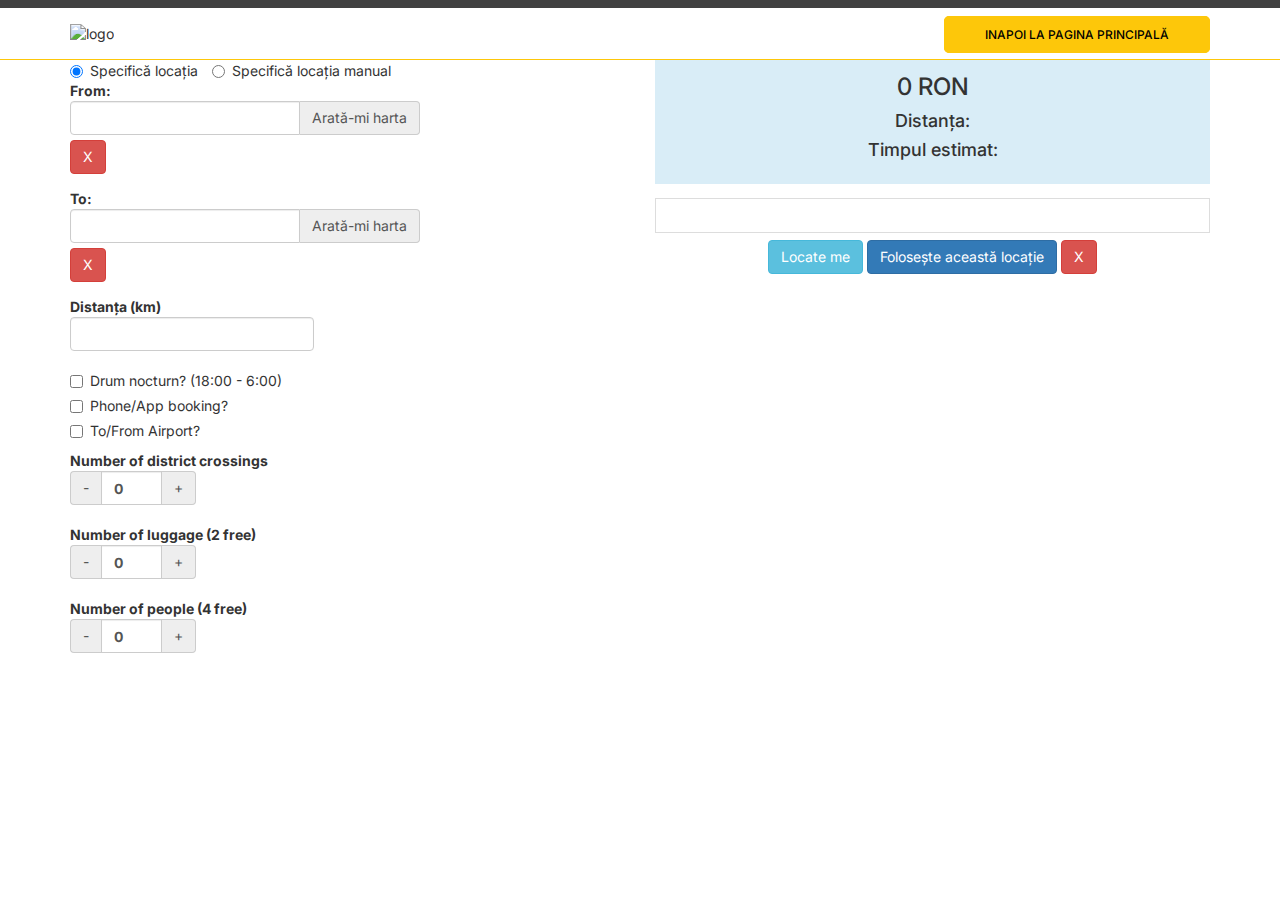
==== order.html @ ef7fab3e "[TEMP]: upstream source for broken booking page" ====
<!DOCTYPE html>
<html lang="en">

<head>
    <title>iTaxi LVC</title>
    <meta charset="utf-8">
    <meta name="viewport" content="width=device-width, initial-scale=1">
    <link type="image/x-icon" href="assets/images/iTaxi_logo.png" rel="icon">
    <link rel="stylesheet" href="assets/css/bootstrap.min.css">
    <link rel="stylesheet" href="assets/css/slick.css">
    <link rel="stylesheet" href="assets/css/jquery.fancybox.min.css">
    <link rel="stylesheet" href="assets/css/animate.css">
    <link rel="stylesheet" href="assets/css/style.css">
</head>

<body>
    <div class="main_container flt">
        <div class="header_container flt" id="home">
            <div class="container">
                <div class="header flt">
                    <div class="logo">
                        <img src="assets/images/iTaxi_logo.svg" alt="logo" />
                    </div>
                    <ul class="menuH" id="mobileMenu">
                        <div class="menuH_close hide_desktop">
                            <a href="javascript:void(0)" class="closebtn" onclick="closeNav()">
                                <img src="assets/images/close-menu.png" alt="image" />
                            </a>
                        </div>
                    <div class="book_ride hide_mobile">
                        <a href="index.html" target="_self">Inapoi la pagina principală</a>
                    </div>
                </div>
            </div>
        </div>
	<style type="text/css">
		.checkbox-inline+.checkbox-inline, .radio-inline+.radio-inline{
			margin-left: auto;
		}
		.checkbox-inline.checkbox-inline, .radio-inline.radio-inline{
			margin-left: auto;
			margin-right: 10px;
		}
		footer ul{
			margin: 0;
			padding: 0em;
		}
		.page-header {
			margin-top: 0;
			margin-bottom: 0.5em;
		}
		.sidebar {
			text-align: center;
		}
		.details {
			padding: 1em;
			margin-bottom: 1em;
		}
		.details h3 {
			margin: 0;
		}

		.form-group.number .input-group{
			width:9em;
			text-align: center;
		}
		.address-autocomplete .input-group{
			width:25em;
		}

		#mapDisplay{
			background: rgba(255,255,255,0.9);
		}
		#map{
			width: 100%;
			height: 200px;
		}
		#title {
			background-image: url("ico/favicon-32x32.png");
			background-repeat: no-repeat;
			background-position: 1em 50%;
			padding-left: 3.5em;
		}

		#latlng {
			border: 1px solid #ddd;
			padding: 0.5em;
			margin-bottom: 0.5em;
			height: 2.5em;
		}
		#map{
			margin-top: 1em;
		}
		@media only screen and (max-width: 767px) {
			.sidebar {
				position: fixed;
				right: 0;
				z-index: 5;
			}
			#mapDisplay{
				z-index: 2;
				position: fixed;
				bottom: 1em;
				left: 1em;
				right: 1em;
				border: 1px solid black;
			}
			#map{
				width: 100%;
				height: 300px;
			}
			.address-autocomplete .input-group{
				width:100%;
			}
		}

	</style>

</head>
<div class="container">
	<div class="row">
	<div class="sidebar col-sm-6 col-sm-push-6">
		<div class="details bg-info hidden-xs">
			<h3><span id="cost">0</span> RON</h3>
			<h4 class="summary"><span class="hidden-xs">Distanța: </span><span id="distance"></span></h4>
			<h4 class="summary"><span class="hidden-xs">Timpul estimat: </span><span id="duration"></span></h4>
			<span class="visible-xs-inline toolbar-mobile">
				<div class="btn btn-primary show-map hidden" data-action="show-map">Arată-mi harta</div>
			</span>
		</div>
		<div id="mapDisplay">
				<span class="toolbar">
					<div id="latlng"></div>
					<input class="btn-inline btn btn-info" type="button" value="Locate me" data-action="find-me">
					<div class="btn btn-primary" data-action="use-this">Folosește această locație</div>
					<div class="btn btn-danger" data-action="dismiss">X</div>
				</span>
				<span class="visible-xs-inline toolbar-mobile">
					<div class="btn btn-danger dismiss hidden" data-action="dismiss">X</div>
				</span>
		    <div id="map"></div>
		</div>

	</div>
	<div class="form col-sm-6 col-sm-pull-6">
		<form id="calculateCost">
		
		<label class="radio-inline"><input class="" type="radio" name="selectDistance" value="locations" checked="checked"> Specifică locația</label>
		<label class="radio-inline"><input class="" type="radio" name="selectDistance" value="manual"> Specifică locația manual</label>

		<div id="locationsContainer" class="selectDistance">
			<div class="form-group address-autocomplete" id="addressFrom-autocomplete">
				<label>From: 
					<div class="input-group pickerContainer">
						<input class="form-control picker" type="text" name="" id="addressFrom">
						<div class="input-group-addon btn show-map" data-source="addressFrom">Arată-mi harta</div>
					</div>
				</label>
				<div class="selectedContainer">
					<a class="clearSelected btn btn-danger">X</a> <span class="selected" id="addressFromSelected"></span>
				</div>
			</div>
			<div class="form-group address-autocomplete" id="addressTo-autocomplete">
				<label>To: 
					<div class="input-group pickerContainer">
						<input class="form-control picker" type="text" name="" id="addressTo">
						<div class="input-group-addon btn show-map" data-source="addressTo">Arată-mi harta</div>
					</div>
				</label>
				<div class="selectedContainer">
					<a class="clearSelected btn btn-danger">X</a> <span class="selected" id="addressToSelected"></span>
				</div>
			</div>
		</div>
		<div id="manualContainer" class="selectDistance">
			<div class="form-group"><label>Distanța (km)<input class="form-control" type="number" name="distance" value=""></label></div>
		</div>
		<div class="checkbox"><label><input type="checkbox" id="night" name="night" value="1"> Drum nocturn? (18:00 - 6:00)</label></div>
		<div class="checkbox"><label><input type="checkbox" name="booking" value="1"> Phone/App booking?</label></div>
		<div class="checkbox"><label><input type="checkbox" name="airport" value="1"> To/From Airport?</label></div>
		<div class="form-group number">
			<label>Number of district crossings
				<div class="input-group">
					<div class="input-group-addon btn">-</div>
					<input class="form-control" type="number" name="districts" value="0">
					<div class="input-group-addon btn">+</div>
				</div>
			</label>
		</div>
		<div class="form-group number">
			<label>Number of luggage (2 free)
				<div class="input-group">
					<div class="input-group-addon btn">-</div>
					<input class="form-control" type="number" name="luggage" value="0">
					<div class="input-group-addon btn">+</div>
				</div>
			</label>
		</div>
		<div class="form-group number">
			<label>Number of people (4 free)
				<div class="input-group">
					<div class="input-group-addon btn">-</div>
					<input class="form-control" type="number" name="people" value="0">
					<div class="input-group-addon btn">+</div>
				</div>
			</label>
		</div>
		</form>
	</div>
	</div>
	<div class="row">
	</div>
</div>
</body>
<script type="text/javascript" src="/assets/jquery/jquery.min.js"></script>
<script async defer
src="https://maps.googleapis.com/maps/api/js?key=AIzaSyBny6G8my9psW3AlRvxRXwEQsdcgDE3BTY&libraries=places&callback=initMap">
</script>

<script type="text/javascript">
	var SELECTED = {};
	var MAP = null;
	var MARKER = null;
	var DIRECTIONS = null;
	function initMap() {
		initAutocomplete();
		document.getElementById("night").checked = hasNightSurcharge();

        MAP = new google.maps.Map(document.getElementById('map'), {
			zoom: 13,
			center: {
				lat: 4.9061552,
				lng: 114.9030707
			}
        });
        MARKER = new google.maps.Marker({
          position: MAP.getCenter(),
          map: MAP
        });

        DIRECTIONS = new google.maps.DirectionsRenderer;

		//MAP.addListener('center_changed', moveMapTo);
		MAP.addListener('click', moveMapTo);
		MAP.addListener('resize', function(e) {
			var center = MAP.getCenter();
			moveMapTo(center.lat(), center.lng());
		});
		MAP.addListener('dragend', function(e) {
			var center = MAP.getCenter();
			moveMapTo(center.lat(), center.lng());
		});
		$("#mapDisplay").on("click", ".btn", function(e){
			var action = $(this).data("action");
			if(action=="use-this"){
				var pos = $("#latlng").text().split(",");
				var source = $("#mapDisplay").hide().data("source");
				SELECTED[source] = new google.maps.LatLng(pos[0], pos[1]);
				hideMap();
				setSelectedAddress($("#latlng").text(), source);
				checkGeocode();
			}else if(action=="find-me"){
				findMe();
			}else if(action=="dismiss"){
				hideMap();
				$(".toolbar-mobile .show-map").toggleClass("hidden", false);
			}
		});
		$(".toolbar-mobile .show-map").on("click", function(){
			$("#mapDisplay").show();
			$(".toolbar-mobile .show-map").toggleClass("hidden", true);
		});
		$("input[name=selectDistance]").click(function(e){
			$(".selectDistance").hide();
			$("#" + this.value + "Container").show();
		});
		$(".form-group.address-autocomplete .input-group-addon.show-map").click(function(e){
			e.preventDefault();
			showMap(true, $(this).data("source"));
		});
		$(".form-group.number .input-group-addon.btn").click(function(e){
			e.preventDefault();
			var increment = +1;
			if ($(this).text() == "-") increment =-1;
			var input = $(this).closest(".input-group").find("input[type=number]").eq(0);
			var count = parseInt(input.val());
			if(isNaN(count)) count = 0;
			count+=increment;
			if(count < 0) count = 0;
			input.val(count);
			checkCalculateCost();
		});
		$(".clearSelected").click(function(event){
			var parent = $(this).closest(".address-autocomplete");
			parent.find(".selectedContainer").hide();
			var pickerContainer = parent.find(".pickerContainer");
			pickerContainer.show();
			var picker = pickerContainer.find(".picker");
			picker.val("");
			clearDetails(picker.attr("id"));
		});
		$("#manualContainer, .selectedContainer, .summary, #mapDisplay").hide();

		$("form input").on("change keyup", function(event){
			checkCalculateCost();
		})
		$( "form#calculateCost" ).on( "submit", function( event ) {
			event.preventDefault();
			checkCalculateCost();
		});

	}
	function findMe(){
		var optn = {
			enableHighAccuracy : true
		};
		if (navigator.geolocation) {
			navigator.geolocation.getCurrentPosition(function(position){
				moveMapTo(position.coords.latitude,position.coords.longitude);
			}, showError, optn);
		} else {
			alert('Geolocation is not supported in your browser');
		}
	}
	function moveMapTo(lat,lng){
		if(!MAP) return;
	    var center;
		if(!lng && lat.latLng)
			center = lat.latLng;
		else
			center = new google.maps.LatLng(lat, lng);
	    MAP.panTo(center);
		MARKER.setPosition(center);
		$("#latlng").text(center.lat().toFixed(8) + "," + center.lng().toFixed(8));
	}
	function showError(error) {
		switch(error.code) {
			case error.PERMISSION_DENIED:
				alert("User denied the request for Geolocation.");
				break;
			case error.POSITION_UNAVAILABLE:
				alert("Location information is unavailable.");
				break;
			case error.TIMEOUT:
				alert("The request to get user location timed out.");
				break;
			case error.UNKNOWN_ERROR:
				alert("An unknown error occurred.");
				break;
		}
	}
	function hideMap(){
		// $(".details .show-map").toggleClass("visible-xs-inline", false);
		$("#mapDisplay").hide().data("source", "");
	}
	function showMap(showControls,source,directions){
		if(showControls){
			MARKER.setMap(MAP);
		}
		else{
			MARKER.setMap(null);
		}
		$("#mapDisplay").show();
		$("#mapDisplay .toolbar").toggle(showControls);

		if(source)
			$("#mapDisplay").data("source", source);

		setTimeout(function(){
			google.maps.event.trigger(MAP, 'resize');
			//$(".details .show-map").toggleClass("visible-xs-inline", directions);
			$(".toolbar-mobile .dismiss").toggleClass("hidden", !directions);
			if(directions){
				DIRECTIONS.setMap(MAP);
				DIRECTIONS.setDirections(directions);
				$(".toolbar-mobile .show-map").toggleClass("hidden", true);
			}
			else{
		        DIRECTIONS.setMap(null);
			}
		}, 200);
	}
	function showRoute(response){
		showMap(false,null,response);
	}
	function shouldManuallyCalculate(){
		return (getFormInputAsObject().selectDistance || "") == "manual";
	}
	function checkCalculateCost(){
		if(shouldManuallyCalculate() || !shouldManuallyCalculate() && SELECTED['distance']){
			calculateCost();
		}
	}
	function initAutocomplete() {
		var AUTOCOMPLETE_OPTIONS = {
			componentRestrictions: {
				country: 'RO',
			}
		};
		autocompleteFrom = new google.maps.places.Autocomplete(document.getElementById('addressFrom'), AUTOCOMPLETE_OPTIONS);
		autocompleteTo = new google.maps.places.Autocomplete(document.getElementById('addressTo'), AUTOCOMPLETE_OPTIONS);
		autocompleteFrom.addListener('place_changed', function(){fillInAddress(autocompleteFrom,'addressFrom')});
		autocompleteTo.addListener('place_changed', function(){fillInAddress(autocompleteTo,'addressTo')});
	}

	function fillInAddress(autoCompleteObject, source) {
		var place = autoCompleteObject.getPlace();
		SELECTED[source] = place;
		var name = place.name || "";
		if(name) name += ": "
		name += autoCompleteObject.getPlace().formatted_address;
		setSelectedAddress(name, source);
		checkGeocode();
	}
	function setSelectedAddress(name, source){
		var selected = $("#" + source+"Selected");
		selected.text(name);
		selected.parent(".selectedContainer").show();
		$("#" + source+"").closest(".pickerContainer").hide();
	}
	function checkGeocode(){
		if(SELECTED['addressFrom'] && SELECTED['addressTo']){
			geoCode(SELECTED['addressFrom'], SELECTED['addressTo'])
		}
	}
	function geoCode(fromRaw, toRaw){
		var from = fromRaw;
		if(fromRaw.geometry && fromRaw.geometry.location) from = fromRaw.geometry.location;
		var to = toRaw;
		if(toRaw.geometry && toRaw.geometry.location) to = toRaw.geometry.location;
		var origin = {lat: from.lat(), lng: from.lng()};
		var destination = {lat: to.lat(), lng: to.lng()};
		var geocoder = new google.maps.Geocoder;

		var directionsService = new google.maps.DirectionsService;
		directionsService.route(
			{
				origin: origin,
				destination: destination,
				travelMode: 'DRIVING',
				unitSystem: google.maps.UnitSystem.METRIC
			},
			function(response, status) {
				if (status !== 'OK') {
					alert('Error was: ' + status);
				}
				else {
					showRoute(response);
					for (var j = 0; j < response.routes.length; j++) {
						if(j == 0){
							SELECTED['route'] = response.routes[j];
							SELECTED['distance'] = response.routes[j].legs[0].distance.value;
							calculateCost(response.routes[j].legs[0].distance.value);
						}
					}
				}
			}
		);
	}

	function clearDetails(data){
		$(".details").toggleClass("hidden-xs", true);
		$(".toolbar-mobile .show-map").toggleClass("hidden", false);
		$("#cost").text("0");
		$(".summary").hide();
		SELECTED[data] = null;
		SELECTED['distance'] = null;
		hideMap();
	}
	function calculateCost(distance, options){
		if(typeof(distance) != "undefined"){
			var cost = costBasedOnDistance(distance);
			var extra = calculateExtras(options || getFormInputAsObject(), cost);
			$("#cost").text(((cost+extra)/100).toFixed(2));
			$(".details").toggleClass("hidden-xs", false);

			if(SELECTED['route']){
				$("#distance").text(SELECTED['route'].legs[0].distance.text);
				$("#duration").text(SELECTED['route'].legs[0].duration.text);
			}
			$(".summary").toggle(!shouldManuallyCalculate());

		}
		else {
			data = getFormInputAsObject();
			if(data.selectDistance == "manual"){
				hideMap();
				if(!isNaN(parseInt(data.distance)))
					calculateCost(data.distance, data);
			}
			else if(SELECTED['distance'] != 0){
				$("#mapDisplay").show();
				calculateCost(SELECTED['distance'], data);
			}
		}

	}
	function getFormInputAsObject(){
		var output = {};
		var array = $( "form#calculateCost" ).serializeArray();
		for(var i = 0; i < array.length; i++){
			var data = array[i];
			output[data.name] = data.value;
		}
		return output;
	}

	function hasNightSurcharge(){
		var d = new Date();
		var currentHourInBrunei = d.getUTCHours()+8%24;
		return currentHourInBrunei < 6 || currentHourInBrunei >= 18;
	}
	var BASE_COST = 450;

	function costBasedOnDistance(totalDistanceInMetres){
		var freeDistance = 1000;
		var costInCentsPerInterval = 20;
		var intervalDistanceInMetres = 250;

		if(totalDistanceInMetres > freeDistance)
			return BASE_COST + (totalDistanceInMetres - freeDistance) / intervalDistanceInMetres * costInCentsPerInterval;
		return BASE_COST;
	}
	function costBasedOnTime(totalTimeInSeconds){
		var freeTime = 1 * 60;
		var costInCentsPerInterval = 20;
		var intervalPeriodInSeconds = 15;

		if(totalTimeInSeconds > freeTime)
			return BASE_COST + (totalTimeInSeconds - freeTime) / intervalPeriodInSeconds * costInCentsPerInterval;
		return BASE_COST;
	}
	function calculateAreaSurcharge(options){
		var cost = 0;
		cost += calculateAreaSurchargeAirport(options.airport);
		cost += calculateAreaSurchargeDistricts(options.districts);
		return cost;	
	}
	function calculateAreaSurchargeAirport(toOrFromAirport){
		var AIRPORT_COST = 300;
		return costBasedOnToggle(toOrFromAirport, AIRPORT_COST)
	}
	function calculateAreaSurchargeDistricts(districts){
		var DISTRICT_CROSS_COST = 800;
		return costBasedOnInteger(districts,0,DISTRICT_CROSS_COST);
	}
	function costBasedOnToggle(value, amount){
		if(typeof(value) != "undefined" && value) 
			return amount;
		return 0;
	}
	function costBasedOnInteger(countAsText, free, amountForExtra){
		var count = parseInt(countAsText)
		if(isNaN(count)) count = free;
		if(count > free){
			return (count - free) * amountForExtra;
		}
		return 0;
	}

	function calculateNightSurcharge(isNight, currentCost){
		if(typeof(isNight) == "undefined" || !isNight) return 0;
		var nightSurchargeExtraPercentageCost = 0.5;
		return currentCost * nightSurchargeExtraPercentageCost;
	}
	function calculateBookingCharge(didBook){
		var BOOKING_COST_IN_CENTS = 200;
		return costBasedOnToggle(didBook, BOOKING_COST_IN_CENTS)
	}
	function calculateLuggageCharge(luggageCount){
		var FREE_LUGGAGE = 2;
		var LUGGAGE_COST_IN_CENTS_PER_EXTRA_LUGGAGE = 200;
		return costBasedOnInteger(luggageCount, FREE_LUGGAGE, LUGGAGE_COST_IN_CENTS_PER_EXTRA_LUGGAGE);
	}
	function calculatePeopleCharge(peopleCount){
		var FREE_PEOPLE = 4;
		var PEOPLE_COST_IN_CENTS_PER_EXTRA_PEOPLE = 200;
		return costBasedOnInteger(peopleCount, FREE_PEOPLE, PEOPLE_COST_IN_CENTS_PER_EXTRA_PEOPLE);
	}
	function calculateExtras(extraOptions, currentCostInCents){
		var extraCost = 0;

		extraCost += calculateAreaSurcharge(extraOptions,currentCostInCents);
		extraCost += calculateNightSurcharge(extraOptions.night, currentCostInCents);
		extraCost += calculateBookingCharge(extraOptions['booking']);
		extraCost += calculateLuggageCharge(extraOptions['luggage']);
		extraCost += calculatePeopleCharge(extraOptions['people']);
		return extraCost;
	}
</script>
</html>
---- assets/css/style.css ----
@import url('https://fonts.googleapis.com/css2?family=Inter:wght@100;200;300;400;500;600;700;800;900&display=swap');

body {
    font-family: 'Inter', sans-serif;
}

.flt {
    float: left;
    width: 100%;
}

ul {
    padding: 0px;
    margin: 0px;
}

.header_container {
    border-top: 8px solid rgb(65 65 65);
    border-bottom: 1px solid rgb(253 199 10);
    padding: 15px 0px;
}

.header {
    display: flex;
    align-items: center;
    justify-content: space-between;
}

.menuH li {
    list-style-type: none;
    display: inline-block;
    padding: 0px 16px;
}

.menuH li a {
    font-weight: 500;
    font-size: 12px;
    line-height: 15px;
    color: rgb(0 0 0);
    cursor: pointer;
    text-transform: uppercase;
    text-decoration: none;
    transition: 0.2s all ease-in-out;
}

.menuH li a:hover,
.menuH li a.active {
    color: rgba(10, 74, 170, 0.87);
    transition: 0.2s all ease-in-out;
}

.book_ride a {
    font-weight: 500;
    font-size: 12px;
    line-height: 15px;
    color: rgb(0 0 0);
    text-transform: uppercase;
    background-color: rgb(253 199 10);
    border: 1px solid rgb(253 199 10);
    border-radius: 5px;
    padding: 10px 40px;
    outline: none;
    text-decoration: none;
}

.banner {
    position: relative;
}

.banner_image img {
    width: 100%;
}

.banner_txt {
    width: 100%;
    position: absolute;
    top: 50%;
    left: 52%;
    transform: translate(-50%, -50%);
}

.text1 {
    font-weight: 700;
    font-size: 58px;
    line-height: 70px;
    text-align: center;
    color: rgb(255, 255, 255);
    transform: translateY(70%);
    transition: 0.5s all ease;
    opacity: 0;
    transition-delay: 1s;
    text-shadow: 0px 4px 8px rgb(0 0 0 / 40%);
}

.slick-active .text1 {
    transform: translateX(0%);
    opacity: 1;
}

.banner_container .slick-prev.slick-arrow {
    height: 26px;
    width: 26px;
    display: inline-block;
    color: transparent;
    border: 0px;
    position: absolute;
    left: 12%;
    top: 50%;
    transform: translateY(-50%);
    z-index: 9;
    background-color: transparent;
}

.banner_container .slick-prev.slick-arrow::before {
    position: absolute;
    content: '';
    background-image: url('../images/banner-arrow-left.png');
    background-position: center;
    background-repeat: no-repeat;
    background-size: contain;
    top: 0px;
    left: 0px;
    height: 100%;
    width: 100%;
}

.banner_container .slick-next.slick-arrow {
    height: 26px;
    width: 26px;
    display: inline-block;
    color: transparent;
    border: 0px;
    position: absolute;
    right: 12%;
    top: 50%;
    transform: translateY(-50%);
    z-index: 9;
    background-color: transparent;
}

.banner_container .slick-next.slick-arrow::before {
    position: absolute;
    content: '';
    background-image: url('../images/banner-arrow-right.png');
    background-position: center;
    background-repeat: no-repeat;
    background-size: contain;
    top: 0px;
    left: 0px;
    height: 100%;
    width: 100%;
}
.banner_image {
    position: relative;
}
.banner_image::before {
    content: '';
    position: absolute;
    left: 0px;
    top: 0px;
    width: 100%;
    height: 100%;
    background-color: rgb(0 0 0 / 15%);
}
.about_container {
    padding: 50px 0px 80px 0px;
    background: rgb(245 245 245);
}

.about_head {
    font-weight: 600;
    font-size: 30px;
    line-height: 38px;
    color: rgb(30 35 41);
    text-align: center;
    margin-bottom: 50px;
}

.about_container .row {
    align-items: center;
}

.about_right {
    font-weight: 400;
    font-size: 16px;
    color: rgb(51 51 51);
}

.why_container {
    padding: 50px 0px;
    background-image: url(../images/why-bg.png);
    background-repeat: no-repeat;
    background-position: center;
    background-size: cover;
}

.why_box {
    background-color: rgb(255 255 255);
    border-radius: 10px;
    text-align: center;
    padding: 40px 10px;
    border: 5px solid transparent;
    transition: 0.2s all ease-in-out;
}

.why_box:hover {
    border: 5px solid rgb(245, 163, 2);
    transition: 0.2s all ease-in-out;
}

.why_head {
    font-weight: 600;
    font-size: 30px;
    line-height: 38px;
    color: rgb(255, 255, 255);
    text-align: center;
    margin-bottom: 50px;
}

.why_txt {
    font-weight: 400;
    font-size: 20px;
    color: rgb(51 51 51);
    margin-top: 30px;
}

.gallery_container {
    padding: 50px 0px;
    background-color: rgb(240, 243, 255);
}

.gallery_head {
    font-weight: 600;
    font-size: 30px;
    line-height: 38px;
    color: rgb(30 35 41);
    text-align: center;
    margin-bottom: 42px;
}

.gallery_cont .col-sm-3 {
    padding: 0px !important;
}

.gallery_image {
    padding: 8px;
}

.gallery_image img {
    width: 100%;
    border-radius: 10px;
}

.testimonial_container {
    padding: 40px 0px 100px 0px;
    background: linear-gradient(180deg, rgb(240 243 255) 0%, rgb(153 172 251) 100%);
    position: relative;
}

.testimonial_head {
    font-weight: 600;
    font-size: 30px;
    line-height: 38px;
    color: rgb(30 35 41);
    text-align: center;
    margin-bottom: 50px;
}

.testimonial_box {
    text-align: center;
    background-color: rgb(255, 255, 255);
    padding: 20px 30px;
    transition: 0.3s all ease-in-out;
}

.testimonial_slide {
    position: relative;
    transition: 0.3s all ease-in-out;
    margin: 0px 16px;
}

.testimonial_image {
    position: relative;
    padding-bottom: 16px;
}

.testimonial_image img {
    margin: 0% auto;
    border-radius: 50%;
    border: 1px solid rgb(165 165 165);
}

.testimonial_name {
    font-weight: 600;
    font-size: 16px;
    line-height: 20px;
    color: rgb(30 35 41);
}

.testimonial_designation {
    font-weight: 400;
    font-size: 13px;
    line-height: 16px;
    color: rgb(162 162 162);
    margin: 5px 0px 10px 0px;
}

.testimonial_msg {
    font-weight: 400;
    font-size: 14px;
    line-height: 18px;
    color: rgb(42 47 53);
}

.testimonial_slide::before {
    content: '';
    left: 0px;
    top: 0px;
    background-color: rgb(245, 163, 2);
    height: 3px;
    width: 45%;
    position: absolute;
    transition: 0.3s all ease-in-out;
}

.testimonial_slide::after {
    content: '';
    left: 0px;
    top: 0px;
    background-color: rgb(245, 163, 2);
    height: 55%;
    width: 3px;
    position: absolute;
    transition: 0.3s all ease-in-out;
}

.testimonial_slide:hover::before {
    left: 55%;
    transition: 0.3s all ease-in-out;
}

.testimonial_slide:hover::after {
    top: 55%;
    transition: 0.3s all ease-in-out;
}

.testimonial_box::before {
    content: '';
    right: 0px;
    bottom: 0px;
    background-color: rgb(245, 163, 2);
    height: 3px;
    width: 45%;
    position: absolute;
    transition: 0.3s all ease-in-out;
}

.testimonial_box::after {
    content: '';
    right: 0px;
    bottom: 0px;
    background-color: rgb(245, 163, 2);
    height: 55%;
    width: 3px;
    position: absolute;
    transition: 0.3s all ease-in-out;
}

.testimonial_box:hover::before {
    right: 55%;
}

.testimonial_box:hover::after {
    bottom: 45%;
}



.testimonial_cont .slick-prev.slick-arrow {
    height: 26px;
    width: 26px;
    display: inline-block;
    color: transparent;
    border: 0px;
    position: absolute;
    left: 44%;
    bottom: -60px;
    z-index: 9;
    background-color: transparent;
}

.testimonial_cont .slick-prev.slick-arrow::before {
    position: absolute;
    content: '';
    background-image: url('../images/testimonial-arrow-left.png');
    background-position: center;
    background-repeat: no-repeat;
    background-size: contain;
    top: 0px;
    left: 0px;
    height: 100%;
    width: 100%;
}

.testimonial_cont .slick-next.slick-arrow {
    height: 26px;
    width: 26px;
    display: inline-block;
    color: transparent;
    border: 0px;
    position: absolute;
    right: 44%;
    bottom: -60px;
    z-index: 9;
    background-color: transparent;
}

.testimonial_cont .slick-next.slick-arrow::before {
    position: absolute;
    content: '';
    background-image: url('../images/testimonial-arrow-right.png');
    background-position: center;
    background-repeat: no-repeat;
    background-size: contain;
    top: 0px;
    left: 0px;
    height: 100%;
    width: 100%;
}

.testimonial_car {
    position: absolute;
    left: 0px;
    bottom: 0px;
}

.contact_container {
    padding: 50px 0px;
}

.contact_head {
    font-weight: 600;
    font-size: 30px;
    line-height: 38px;
    color: rgb(30 35 41);
    text-align: center;
    margin-bottom: 50px;
}

.contact_map iframe {
    border-radius: 10px;
}

.contact_list li {
    list-style-type: none;
    margin-bottom: 16px;
    position: relative;
    padding-left: 40px;
    font-weight: 400;
    font-size: 18px;
    line-height: 26px;
    color: rgb(51, 51, 51);
}

.contact_list li a {
    color: rgb(51, 51, 51);
    text-decoration: none;
}

.contact_list li img {
    position: absolute;
    left: 0px;
    top: 4px;
}

.contact_title {
    font-weight: 500;
    font-size: 25px;
    line-height: 30px;
    color: rgb(0 0 0);
    margin-bottom: 33px;
}

.contact_title span {
    color: rgb(245, 163, 2);
}

.contact_book {
    margin-top: 10px;
}

.contact_book a {
    display: flex;
    align-items: center;
    background: rgb(245 163 2);
    border-radius: 12px;
    width: 235px;
    justify-content: center;
    padding: 10px 10px;
    text-decoration: none;
}

.contact_book span {
    font-weight: 600;
    font-size: 18px;
    line-height: 27px;
    color: rgb(0 0 0);
    text-transform: uppercase;
    margin-left: 10px;
}

.contact_container {
    position: relative;
}

.contact_image {
    position: absolute;
    bottom: 0px;
    right: 50px;
}

.footer_container {
    background-image: url(../images/footer-bg.png);
    background-repeat: no-repeat;
    background-position: center;
    background-size: cover;
    padding: 45px 0px 40px 0px;
    text-align: center;
}

.footer_link {
    margin-top: 10px;
    margin-bottom: 25px;
}

.footer_link li {
    list-style-type: none;
    display: inline-block;
    padding: 0px 16px;
}

.footer_link li a {
    font-weight: 500;
    font-size: 12px;
    line-height: 15px;
    color: rgb(255 255 255) !important;
    cursor: pointer;
    text-transform: uppercase;
    text-decoration: none;
}

.social_media li {
    display: inline-block;
    padding: 0px 13px;
}

.copyright {
    font-weight: 400;
    font-size: 12px;
    line-height: 14px;
    color: rgb(255 255 255);
    position: relative;
    margin-top: 30px;
}

.copyright::before {
    content: '';
    position: absolute;
    left: 50%;
    top: -25px;
    transform: translateX(-50%);
    background-color: rgb(255 255 255);
    height: 1px;
    width: 50%;
}
.copyright a {
    color: rgb(255,255,255) !important;
}

/* Media Query */

@media (max-width: 767px) {
    .hide_mobile {
        display: none !important;
    }

    .menuH {
        height: 100%;
        width: 0px;
        position: fixed;
        z-index: 999999;
        top: 0;
        right: 0;
        overflow-x: hidden;
        transition: 0.5s;
        background-color: rgb(255 255 255);
        box-shadow: 0px 2px 20px 0px rgb(0 0 0 / 24%);
        text-align: left;
    }

    .menuH li {
        float: left;
        width: 100%;
        padding: 0px;
    }

    .book_ride {
        margin-top: 10px;
        padding: 0px 20px !important;
    }

    .menuH li a {
        float: left;
        width: 100%;
        padding: 10px 20px;
    }

    .menuH_close {
        padding: 10px 20px;
    }

    .about_left img {
        width: 100%;
    }

    .testimonial_car img {
        width: 100%;
    }

    .about_left {
        margin-bottom: 30px;
    }

    .why_box {
        margin-bottom: 30px;
    }

    .contact_image {
        position: relative;
        bottom: auto;
        right: auto;
        margin-top: 40px;
        float: left;
        width: 100%;
        margin-bottom: -50px;
    }
    .contact_image img {
        width: 100%;
    }
}

@media (min-width: 320px) and (max-width: 479px) {
    .text1 {
        font-size: 18px;
        line-height: 30px;
    }

    .banner_container .slick-prev.slick-arrow {
        height: 20px;
        width: 20px;
        left: 10px;
    }

    .banner_container .slick-next.slick-arrow {
        height: 20px;
        width: 20px;
        right: 10px;
    }

    .testimonial_cont .slick-prev.slick-arrow {
        left: 35%;
    }

    .testimonial_cont .slick-next.slick-arrow {
        right: 35%;
    }
    .contact_right {
        margin-top: 40px;
    }
    .footer_link li {
        float: left;
        width: 50%;
        padding: 5px 0px;
    }
}

@media (min-width: 480px) and (max-width: 639px) {
    .text1 {
        font-size: 24px;
        line-height: 34px;
    }

    .banner_container .slick-prev.slick-arrow {
        left: 25px;
    }

    .banner_container .slick-next.slick-arrow {
        right: 25px;
    }

    .testimonial_cont .slick-prev.slick-arrow {
        left: 40%;
    }

    .testimonial_cont .slick-next.slick-arrow {
        right: 40%;
    }
    .contact_right {
        margin-top: 40px;
    }
    .footer_link li {
        float: left;
        width: 50%;
        padding: 5px 0px;
    }
}

@media (min-width: 640px) and (max-width: 767px) {
    .text1 {
        font-size: 36px;
        line-height: 46px;
    }

    .banner_container .slick-prev.slick-arrow {
        left: 10px;
    }

    .banner_container .slick-next.slick-arrow {
        right: 10px;
    }
    .footer_link li {
        padding: 0px 5px;
    }
    .about_container .col-sm-6 {
        flex: 0 0 100%;
        max-width: 100%;
    }
    .why_container .col-sm-3 {
        flex: 0 0 50%;
        max-width: 50%;
    }
    .why_box {
        text-align: center;
        padding: 40px 5px;
    }
    .testimonial_container .col-sm-5 {
        display: none;
    }
    .testimonial_container .col-sm-7 {
        flex: 0 0 100%;
        max-width: 100%;
    }
}
@media (min-width: 768px) and (max-width: 991px) {
    .menuH li {
        list-style-type: none;
        display: inline-block;
        padding: 0px 6px;
    }
    .menuH li a {
        font-size: 10px;
    }
    .book_ride a {
        font-size: 10px;
        line-height: 13px;
        padding: 10px 20px;
    }
    .text1 {
        font-size: 30px;
        line-height: 50px;
    }
    .about_left img {
        width: 100%;
    }
    .why_container .col-sm-3 {
        flex: 0 0 50%;
        max-width: 50%;
        margin-bottom: 30px;
    }
    .why_box {
        padding: 40px 50px;
        margin-bottom: 30px;
    }
    .testimonial_container .col-sm-5 {
        display: none;
    }
    .testimonial_container .col-sm-7 {
        flex: 0 0 100%;
        max-width: 100%;
    }
    .contact_image {
        position: relative;
        bottom: auto;
        right: auto;
        margin-top: 40px;
        float: left;
        width: 100%;
        margin-bottom: -50px;
        text-align: center;
    }
}

@media (min-width: 992px) and (max-width: 1199px) {
    .about_left img {
        width: 100%;
    }
    .why_txt {
        font-size: 16px;
    }
    .testimonial_car {
        position: absolute;
        left: 0px;
        bottom: 75px;
        width: 40%;
    }
    .testimonial_car img {
        width: 100%;
    }
    .contact_image {
        right: 10px;
        width: 25%;
    }
    .contact_image img {
        width: 100%;
    }
}
@media (min-width: 1200px) and (max-width: 1365px) { 
    .testimonial_car {
        bottom: 50px;
        width: 42%;
    }
    .testimonial_car img {
        width: 100%;
    }
    .contact_image {
        right: 10px;
        width: 28%;
    }
    .contact_image img {
        width: 100%;
    }
}

@media (min-width: 768px) {
    .hide_desktop {
        display: none !important;
    }
}
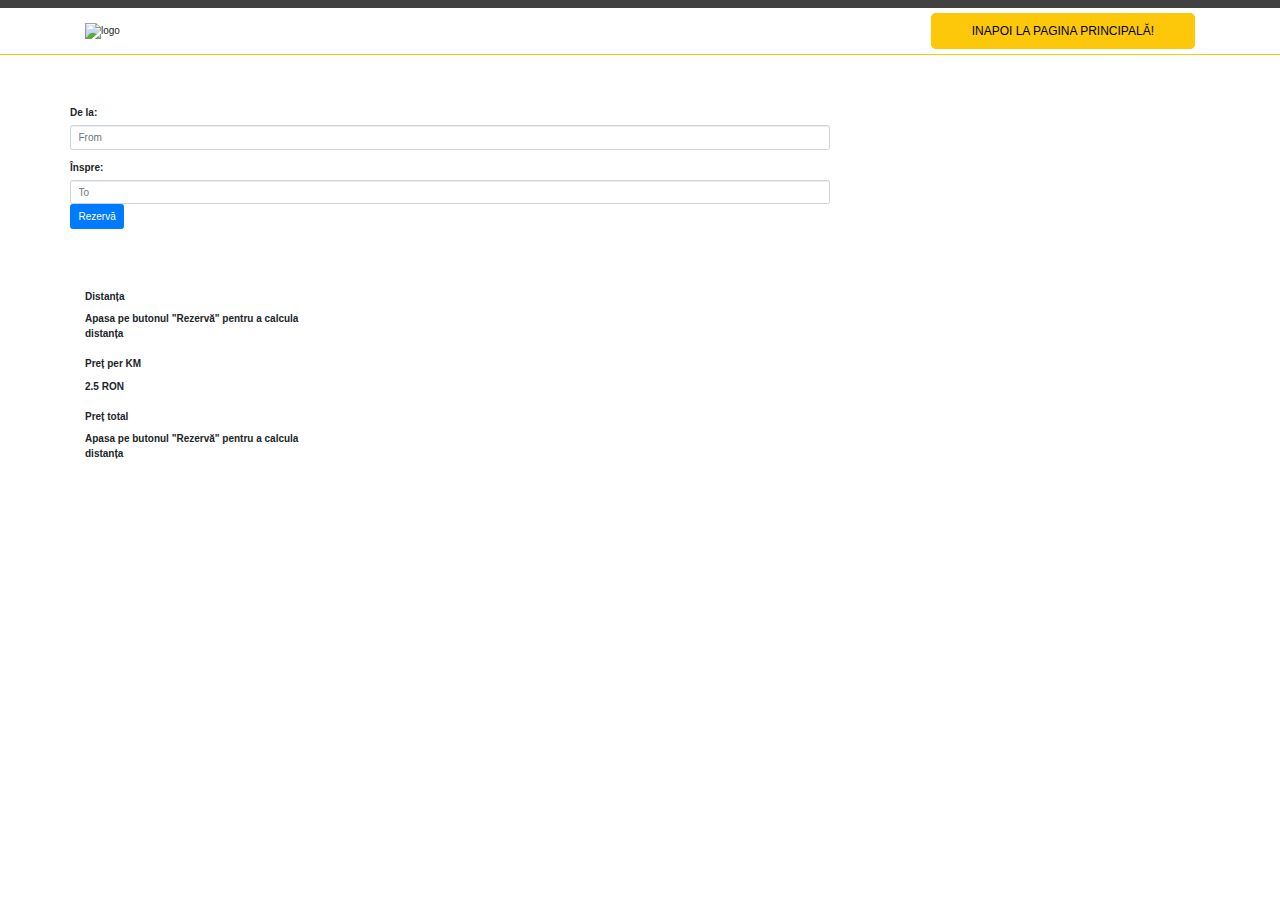
==== commit 31c8ea5b: "iTaxi: use need booking page adaptation" ====
--- a/order.html
+++ b/order.html
@@ -1,592 +1,206 @@
+<!DOCTYPE html>
+<html>
+	<head>
+		<title>iTaxi LVC</title>
+		<meta charset="utf-8">
+		<meta name="viewport" content="width=device-width, initial-scale=1">
+		<link type="image/x-icon" href="assets/images/iTaxi_logo.png" rel="icon">
+		<link rel="stylesheet" href="assets/css/bootstrap.min.css">
+		<link rel="stylesheet" href="assets/css/slick.css">
+		<link rel="stylesheet" href="assets/css/jquery.fancybox.min.css">
+		<link rel="stylesheet" href="assets/css/animate.css">
+		<link rel="stylesheet" href="assets/css/style.css">
+		<meta name="viewport" content="initial-scale=1.0, user-scalable=no">
+		<script src="https://code.jquery.com/jquery-3.3.1.slim.min.js" integrity="sha384-q8i/X+965DzO0rT7abK41JStQIAqVgRVzpbzo5smXKp4YfRvH+8abtTE1Pi6jizo" crossorigin="anonymous"></script>
+		<script src="https://stackpath.bootstrapcdn.com/bootstrap/4.3.1/js/bootstrap.min.js" integrity="sha384-JjSmVgyd0p3pXB1rRibZUAYoIIy6OrQ6VrjIEaFf/nJGzIxFDsf4x0xIM+B07jRM" crossorigin="anonymous"></script>
+		<link rel="stylesheet" href="https://stackpath.bootstrapcdn.com/bootstrap/4.3.1/css/bootstrap.min.css" integrity="sha384-ggOyR0iXCbMQv3Xipma34MD+dH/1fQ784/j6cY/iJTQUOhcWr7x9JvoRxT2MZw1T" crossorigin="anonymous">
+		
+		<body>
+			<div class="main_container flt">
+				<div class="header_container flt" id="home">
+					<div class="container">
+						<div class="header flt">
+							<div class="logo">
+								<img src="assets/images/iTaxi_logo.svg" alt="logo" />
+							</div>
+							<ul class="menuH" id="mobileMenu">
+								<div class="menuH_close hide_desktop">
+									<a href="javascript:void(0)" class="closebtn" onclick="closeNav()">
+										<img src="assets/images/close-menu.png" alt="image" />
+									</a>
+								</div>
+								<li class="book_ride hide_desktop">Rezervă un taxi<a href="order.html"
+										target="_blank"></a></li>
+							</ul>
+							<span onclick="openNav()" class="toggle_btn hide_desktop">
+								<img src="assets/images/open-menu.png" alt="image" />
+							</span>
+							<div class="book_ride hide_mobile">
+								<a href="index.html" target="_self">Inapoi la pagina principală!</a>
+							</div>
+						</div>
+					</div>
+				</div>
+		
+		<style>
+		#form {
+			margin-top: 50px;
+		}
 
-<!DOCTYPE html>
-<html lang="en">
+		#map {
+			width: 100%;
+			height: 300px;
+			margin-top: 20px;
+		}
 
-<head>
-    <title>iTaxi LVC</title>
-    <meta charset="utf-8">
-    <meta name="viewport" content="width=device-width, initial-scale=1">
-    <link type="image/x-icon" href="assets/images/iTaxi_logo.png" rel="icon">
-    <link rel="stylesheet" href="assets/css/bootstrap.min.css">
-    <link rel="stylesheet" href="assets/css/slick.css">
-    <link rel="stylesheet" href="assets/css/jquery.fancybox.min.css">
-    <link rel="stylesheet" href="assets/css/animate.css">
-    <link rel="stylesheet" href="assets/css/style.css">
-</head>
-
-<body>
-    <div class="main_container flt">
-        <div class="header_container flt" id="home">
-            <div class="container">
-                <div class="header flt">
-                    <div class="logo">
-                        <img src="assets/images/iTaxi_logo.svg" alt="logo" />
-                    </div>
-                    <ul class="menuH" id="mobileMenu">
-                        <div class="menuH_close hide_desktop">
-                            <a href="javascript:void(0)" class="closebtn" onclick="closeNav()">
-                                <img src="assets/images/close-menu.png" alt="image" />
-                            </a>
-                        </div>
-                    <div class="book_ride hide_mobile">
-                        <a href="index.html" target="_self">Inapoi la pagina principală</a>
-                    </div>
-                </div>
-            </div>
-        </div>
-	<style type="text/css">
-		.checkbox-inline+.checkbox-inline, .radio-inline+.radio-inline{
-			margin-left: auto;
-		}
-		.checkbox-inline.checkbox-inline, .radio-inline.radio-inline{
-			margin-left: auto;
-			margin-right: 10px;
-		}
-		footer ul{
+		html, body {
+			height: 100%;
 			margin: 0;
-			padding: 0em;
-		}
-		.page-header {
-			margin-top: 0;
-			margin-bottom: 0.5em;
-		}
-		.sidebar {
-			text-align: center;
-		}
-		.details {
-			padding: 1em;
-			margin-bottom: 1em;
-		}
-		.details h3 {
-			margin: 0;
-		}
-
-		.form-group.number .input-group{
-			width:9em;
-			text-align: center;
-		}
-		.address-autocomplete .input-group{
-			width:25em;
-		}
-
-		#mapDisplay{
-			background: rgba(255,255,255,0.9);
-		}
-		#map{
-			width: 100%;
-			height: 200px;
-		}
-		#title {
-			background-image: url("ico/favicon-32x32.png");
-			background-repeat: no-repeat;
-			background-position: 1em 50%;
-			padding-left: 3.5em;
-		}
-
-		#latlng {
-			border: 1px solid #ddd;
-			padding: 0.5em;
-			margin-bottom: 0.5em;
-			height: 2.5em;
-		}
-		#map{
-			margin-top: 1em;
-		}
-		@media only screen and (max-width: 767px) {
-			.sidebar {
-				position: fixed;
-				right: 0;
-				z-index: 5;
-			}
-			#mapDisplay{
-				z-index: 2;
-				position: fixed;
-				bottom: 1em;
-				left: 1em;
-				right: 1em;
-				border: 1px solid black;
-			}
-			#map{
-				width: 100%;
-				height: 300px;
-			}
-			.address-autocomplete .input-group{
-				width:100%;
-			}
-		}
-
-	</style>
-
-</head>
-<div class="container">
-	<div class="row">
-	<div class="sidebar col-sm-6 col-sm-push-6">
-		<div class="details bg-info hidden-xs">
-			<h3><span id="cost">0</span> RON</h3>
-			<h4 class="summary"><span class="hidden-xs">Distanța: </span><span id="distance"></span></h4>
-			<h4 class="summary"><span class="hidden-xs">Timpul estimat: </span><span id="duration"></span></h4>
-			<span class="visible-xs-inline toolbar-mobile">
-				<div class="btn btn-primary show-map hidden" data-action="show-map">Arată-mi harta</div>
-			</span>
-		</div>
-		<div id="mapDisplay">
-				<span class="toolbar">
-					<div id="latlng"></div>
-					<input class="btn-inline btn btn-info" type="button" value="Locate me" data-action="find-me">
-					<div class="btn btn-primary" data-action="use-this">Folosește această locație</div>
-					<div class="btn btn-danger" data-action="dismiss">X</div>
-				</span>
-				<span class="visible-xs-inline toolbar-mobile">
-					<div class="btn btn-danger dismiss hidden" data-action="dismiss">X</div>
-				</span>
-		    <div id="map"></div>
-		</div>
-
-	</div>
-	<div class="form col-sm-6 col-sm-pull-6">
-		<form id="calculateCost">
-		
-		<label class="radio-inline"><input class="" type="radio" name="selectDistance" value="locations" checked="checked"> Specifică locația</label>
-		<label class="radio-inline"><input class="" type="radio" name="selectDistance" value="manual"> Specifică locația manual</label>
-
-		<div id="locationsContainer" class="selectDistance">
-			<div class="form-group address-autocomplete" id="addressFrom-autocomplete">
-				<label>From: 
-					<div class="input-group pickerContainer">
-						<input class="form-control picker" type="text" name="" id="addressFrom">
-						<div class="input-group-addon btn show-map" data-source="addressFrom">Arată-mi harta</div>
-					</div>
-				</label>
-				<div class="selectedContainer">
-					<a class="clearSelected btn btn-danger">X</a> <span class="selected" id="addressFromSelected"></span>
+			padding: 0;
+		}
+		</style>
+	</head>
+	<body>
+		<div class="container">
+			<div class="row">
+				<!-- left col -->
+				<div id="form" class="form-horizontal col-sm-8">
+					<div class="form-group">
+						<b><label for="from-input">De la:</label></b>
+						<input type="search" class="form-control" id="from-input" placeholder="From">
+						<!-- aria-describedby -->
+					</div>
+					<div class="form-group">
+						<b><label for="to-input">Înspre:</label></b>
+						<input type="search" class="form-control" id="to-input" placeholder="To">
+					<button id="submit" type="submit" class="btn btn-primary">Rezervă</button>
 				</div>
-			</div>
-			<div class="form-group address-autocomplete" id="addressTo-autocomplete">
-				<label>To: 
-					<div class="input-group pickerContainer">
-						<input class="form-control picker" type="text" name="" id="addressTo">
-						<div class="input-group-addon btn show-map" data-source="addressTo">Arată-mi harta</div>
-					</div>
-				</label>
-				<div class="selectedContainer">
-					<a class="clearSelected btn btn-danger">X</a> <span class="selected" id="addressToSelected"></span>
+				<!-- right col -->
+				<div id="form" class="form-horizontal col-sm-4">
+					<div class="form-group">
+						<b><label for="to-input">Distanța</label></b>
+						<label id="value-distance" class="form-text">Apasa pe butonul "Rezervă" pentru a calcula distanța</label>
+					</div>
+					<div class="form-group">
+						<b><label for="to-input">Preț per KM</label></b>
+						<label id="price" class="form-text">2.5 RON</label>
+					</div>
+					<div class="form-group">
+						<b><label for="to-input">Preț total</label></b>
+						<label id="value-price" class="form-text">Apasa pe butonul "Rezervă" pentru a calcula distanța</label>
+					</div>
 				</div>
 			</div>
 		</div>
-		<div id="manualContainer" class="selectDistance">
-			<div class="form-group"><label>Distanța (km)<input class="form-control" type="number" name="distance" value=""></label></div>
-		</div>
-		<div class="checkbox"><label><input type="checkbox" id="night" name="night" value="1"> Drum nocturn? (18:00 - 6:00)</label></div>
-		<div class="checkbox"><label><input type="checkbox" name="booking" value="1"> Phone/App booking?</label></div>
-		<div class="checkbox"><label><input type="checkbox" name="airport" value="1"> To/From Airport?</label></div>
-		<div class="form-group number">
-			<label>Number of district crossings
-				<div class="input-group">
-					<div class="input-group-addon btn">-</div>
-					<input class="form-control" type="number" name="districts" value="0">
-					<div class="input-group-addon btn">+</div>
-				</div>
-			</label>
-		</div>
-		<div class="form-group number">
-			<label>Number of luggage (2 free)
-				<div class="input-group">
-					<div class="input-group-addon btn">-</div>
-					<input class="form-control" type="number" name="luggage" value="0">
-					<div class="input-group-addon btn">+</div>
-				</div>
-			</label>
-		</div>
-		<div class="form-group number">
-			<label>Number of people (4 free)
-				<div class="input-group">
-					<div class="input-group-addon btn">-</div>
-					<input class="form-control" type="number" name="people" value="0">
-					<div class="input-group-addon btn">+</div>
-				</div>
-			</label>
-		</div>
-		</form>
-	</div>
-	</div>
-	<div class="row">
-	</div>
-</div>
-</body>
-<script type="text/javascript" src="/assets/jquery/jquery.min.js"></script>
-<script async defer
-src="https://maps.googleapis.com/maps/api/js?key=AIzaSyBny6G8my9psW3AlRvxRXwEQsdcgDE3BTY&libraries=places&callback=initMap">
-</script>
-
-<script type="text/javascript">
-	var SELECTED = {};
-	var MAP = null;
-	var MARKER = null;
-	var DIRECTIONS = null;
-	function initMap() {
-		initAutocomplete();
-		document.getElementById("night").checked = hasNightSurcharge();
-
-        MAP = new google.maps.Map(document.getElementById('map'), {
-			zoom: 13,
-			center: {
-				lat: 4.9061552,
-				lng: 114.9030707
-			}
-        });
-        MARKER = new google.maps.Marker({
-          position: MAP.getCenter(),
-          map: MAP
-        });
-
-        DIRECTIONS = new google.maps.DirectionsRenderer;
-
-		//MAP.addListener('center_changed', moveMapTo);
-		MAP.addListener('click', moveMapTo);
-		MAP.addListener('resize', function(e) {
-			var center = MAP.getCenter();
-			moveMapTo(center.lat(), center.lng());
-		});
-		MAP.addListener('dragend', function(e) {
-			var center = MAP.getCenter();
-			moveMapTo(center.lat(), center.lng());
-		});
-		$("#mapDisplay").on("click", ".btn", function(e){
-			var action = $(this).data("action");
-			if(action=="use-this"){
-				var pos = $("#latlng").text().split(",");
-				var source = $("#mapDisplay").hide().data("source");
-				SELECTED[source] = new google.maps.LatLng(pos[0], pos[1]);
-				hideMap();
-				setSelectedAddress($("#latlng").text(), source);
-				checkGeocode();
-			}else if(action=="find-me"){
-				findMe();
-			}else if(action=="dismiss"){
-				hideMap();
-				$(".toolbar-mobile .show-map").toggleClass("hidden", false);
-			}
-		});
-		$(".toolbar-mobile .show-map").on("click", function(){
-			$("#mapDisplay").show();
-			$(".toolbar-mobile .show-map").toggleClass("hidden", true);
-		});
-		$("input[name=selectDistance]").click(function(e){
-			$(".selectDistance").hide();
-			$("#" + this.value + "Container").show();
-		});
-		$(".form-group.address-autocomplete .input-group-addon.show-map").click(function(e){
-			e.preventDefault();
-			showMap(true, $(this).data("source"));
-		});
-		$(".form-group.number .input-group-addon.btn").click(function(e){
-			e.preventDefault();
-			var increment = +1;
-			if ($(this).text() == "-") increment =-1;
-			var input = $(this).closest(".input-group").find("input[type=number]").eq(0);
-			var count = parseInt(input.val());
-			if(isNaN(count)) count = 0;
-			count+=increment;
-			if(count < 0) count = 0;
-			input.val(count);
-			checkCalculateCost();
-		});
-		$(".clearSelected").click(function(event){
-			var parent = $(this).closest(".address-autocomplete");
-			parent.find(".selectedContainer").hide();
-			var pickerContainer = parent.find(".pickerContainer");
-			pickerContainer.show();
-			var picker = pickerContainer.find(".picker");
-			picker.val("");
-			clearDetails(picker.attr("id"));
-		});
-		$("#manualContainer, .selectedContainer, .summary, #mapDisplay").hide();
-
-		$("form input").on("change keyup", function(event){
-			checkCalculateCost();
-		})
-		$( "form#calculateCost" ).on( "submit", function( event ) {
-			event.preventDefault();
-			checkCalculateCost();
-		});
-
-	}
-	function findMe(){
-		var optn = {
-			enableHighAccuracy : true
-		};
-		if (navigator.geolocation) {
-			navigator.geolocation.getCurrentPosition(function(position){
-				moveMapTo(position.coords.latitude,position.coords.longitude);
-			}, showError, optn);
-		} else {
-			alert('Geolocation is not supported in your browser');
-		}
-	}
-	function moveMapTo(lat,lng){
-		if(!MAP) return;
-	    var center;
-		if(!lng && lat.latLng)
-			center = lat.latLng;
-		else
-			center = new google.maps.LatLng(lat, lng);
-	    MAP.panTo(center);
-		MARKER.setPosition(center);
-		$("#latlng").text(center.lat().toFixed(8) + "," + center.lng().toFixed(8));
-	}
-	function showError(error) {
-		switch(error.code) {
-			case error.PERMISSION_DENIED:
-				alert("User denied the request for Geolocation.");
-				break;
-			case error.POSITION_UNAVAILABLE:
-				alert("Location information is unavailable.");
-				break;
-			case error.TIMEOUT:
-				alert("The request to get user location timed out.");
-				break;
-			case error.UNKNOWN_ERROR:
-				alert("An unknown error occurred.");
-				break;
-		}
-	}
-	function hideMap(){
-		// $(".details .show-map").toggleClass("visible-xs-inline", false);
-		$("#mapDisplay").hide().data("source", "");
-	}
-	function showMap(showControls,source,directions){
-		if(showControls){
-			MARKER.setMap(MAP);
-		}
-		else{
-			MARKER.setMap(null);
-		}
-		$("#mapDisplay").show();
-		$("#mapDisplay .toolbar").toggle(showControls);
-
-		if(source)
-			$("#mapDisplay").data("source", source);
-
-		setTimeout(function(){
-			google.maps.event.trigger(MAP, 'resize');
-			//$(".details .show-map").toggleClass("visible-xs-inline", directions);
-			$(".toolbar-mobile .dismiss").toggleClass("hidden", !directions);
-			if(directions){
-				DIRECTIONS.setMap(MAP);
-				DIRECTIONS.setDirections(directions);
-				$(".toolbar-mobile .show-map").toggleClass("hidden", true);
-			}
-			else{
-		        DIRECTIONS.setMap(null);
-			}
-		}, 200);
-	}
-	function showRoute(response){
-		showMap(false,null,response);
-	}
-	function shouldManuallyCalculate(){
-		return (getFormInputAsObject().selectDistance || "") == "manual";
-	}
-	function checkCalculateCost(){
-		if(shouldManuallyCalculate() || !shouldManuallyCalculate() && SELECTED['distance']){
-			calculateCost();
-		}
-	}
-	function initAutocomplete() {
-		var AUTOCOMPLETE_OPTIONS = {
-			componentRestrictions: {
-				country: 'RO',
-			}
-		};
-		autocompleteFrom = new google.maps.places.Autocomplete(document.getElementById('addressFrom'), AUTOCOMPLETE_OPTIONS);
-		autocompleteTo = new google.maps.places.Autocomplete(document.getElementById('addressTo'), AUTOCOMPLETE_OPTIONS);
-		autocompleteFrom.addListener('place_changed', function(){fillInAddress(autocompleteFrom,'addressFrom')});
-		autocompleteTo.addListener('place_changed', function(){fillInAddress(autocompleteTo,'addressTo')});
-	}
-
-	function fillInAddress(autoCompleteObject, source) {
-		var place = autoCompleteObject.getPlace();
-		SELECTED[source] = place;
-		var name = place.name || "";
-		if(name) name += ": "
-		name += autoCompleteObject.getPlace().formatted_address;
-		setSelectedAddress(name, source);
-		checkGeocode();
-	}
-	function setSelectedAddress(name, source){
-		var selected = $("#" + source+"Selected");
-		selected.text(name);
-		selected.parent(".selectedContainer").show();
-		$("#" + source+"").closest(".pickerContainer").hide();
-	}
-	function checkGeocode(){
-		if(SELECTED['addressFrom'] && SELECTED['addressTo']){
-			geoCode(SELECTED['addressFrom'], SELECTED['addressTo'])
-		}
-	}
-	function geoCode(fromRaw, toRaw){
-		var from = fromRaw;
-		if(fromRaw.geometry && fromRaw.geometry.location) from = fromRaw.geometry.location;
-		var to = toRaw;
-		if(toRaw.geometry && toRaw.geometry.location) to = toRaw.geometry.location;
-		var origin = {lat: from.lat(), lng: from.lng()};
-		var destination = {lat: to.lat(), lng: to.lng()};
-		var geocoder = new google.maps.Geocoder;
-
-		var directionsService = new google.maps.DirectionsService;
-		directionsService.route(
-			{
-				origin: origin,
-				destination: destination,
-				travelMode: 'DRIVING',
-				unitSystem: google.maps.UnitSystem.METRIC
-			},
-			function(response, status) {
-				if (status !== 'OK') {
-					alert('Error was: ' + status);
+		<div id="map"></div>
+		<script>
+		var markers = [];
+		var locations = [];
+		var map;
+		var distanceDirection;
+		var distanceDisplay;
+		function string2Location(input, index) {
+			var searchBox = new google.maps.places.SearchBox(input);
+			// map.controls[google.maps.ControlPosition.TOP_LEFT].push(input);
+			map.addListener('bounds_changed', function() {
+				searchBox.setBounds(map.getBounds());
+			});
+			distanceDirection = new google.maps.DirectionsService();
+			distanceDisplay = new google.maps.DirectionsRenderer();
+			searchBox.addListener('places_changed', function() {
+				var places = searchBox.getPlaces();
+				if(places.length == 0) {
+					return;
+				}
+				markers[index].setMap(null);
+				var bounds = new google.maps.LatLngBounds();
+				places.forEach(function(place) {
+					if(!place.geometry) {
+						console.log("Returned place contains no geometry");
+						return;
+					}
+					var icon = {
+						url: place.icon,
+						size: new google.maps.Size(100, 100),
+						origin: new google.maps.Point(0, 0),
+						anchor: new google.maps.Point(17, 34),
+						scaledSize: new google.maps.Size(25, 25)
+					};
+					markers[index]=new google.maps.Marker({
+						map: map,
+						icon: icon,
+						title: place.name,
+						position: place.geometry.location
+					});
+					if(index == 0) {
+						locations[index]=place.geometry.location;
+					}
+					else {
+						locations[index]=place.geometry.location;
+					}
+					// console.log(locations[index].lat() + ", " + locations[index].lng());
+					if(place.geometry.viewport) {
+						bounds.union(place.geometry.viewport);
+					} else {
+						bounds.extend(place.geometry.location);
+					}
+				});
+				map.fitBounds(bounds);
+				distanceDisplay.setMap(map);
+			});
+		}
+		function initAutocomplete() {
+			locations[0] = new google.maps.LatLng();
+			locations[1] = new google.maps.LatLng();
+			markers[0] = new google.maps.Marker();
+			markers[1] = new google.maps.Marker();
+			map = new google.maps.Map(document.getElementById('map'), {
+				// Default position...
+				center: {
+					lat: 35.0823294,
+					lng: -106.8165662
+				},
+				zoom: 13,
+				// https://developers.google.com/maps/documentation/javascript/maptypes
+				mapTypeId: 'roadmap', // https://developers.google.com/maps/documentation/gaming/support/roadmap
+			});
+			var from = document.getElementById('from-input');
+			var to = document.getElementById('to-input');
+			string2Location(from, 0);
+			string2Location(to, 1);
+			google.maps.event.addDomListener(document.getElementById('submit'), 'click', calcRoute);
+		}
+		function calcDistance(start, end) {
+			return(google.maps.geometry.spherical.computeDistanceBetween(start, end) / 1000).toFixed(2); //KM
+		}
+		function calcRoute() {
+			var value_distance=document.querySelector("#value-distance");
+			var value_price=document.querySelector("#value-price");
+			var start = new google.maps.LatLng(locations[0].lat(), locations[0].lng());
+			var end = new google.maps.LatLng(locations[1].lat(), locations[1].lng());
+			var distance=calcDistance(start, end);
+			value_distance.innerHTML=distance;
+			value_price.innerHTML=(distance * 2.5) + " RON"; // We can use .toFixed()...
+			var bounds = new google.maps.LatLngBounds();
+			bounds.extend(start);
+			bounds.extend(end);
+			map.fitBounds(bounds);
+			var request = {
+				travelMode: google.maps.TravelMode.DRIVING,
+				origin: start,
+				destination: end,
+			};
+			distanceDirection.route(request, function(response, status) {
+				if(status == google.maps.DirectionsStatus.OK) {
+					distanceDisplay.setDirections(response);
+					distanceDisplay.setMap(map);
 				}
 				else {
-					showRoute(response);
-					for (var j = 0; j < response.routes.length; j++) {
-						if(j == 0){
-							SELECTED['route'] = response.routes[j];
-							SELECTED['distance'] = response.routes[j].legs[0].distance.value;
-							calculateCost(response.routes[j].legs[0].distance.value);
-						}
-					}
+					alert("Error: From " + start.toUrlValue(6) + " to " + end.toUrlValue(6) + " failed : " + status);
 				}
-			}
-		);
-	}
-
-	function clearDetails(data){
-		$(".details").toggleClass("hidden-xs", true);
-		$(".toolbar-mobile .show-map").toggleClass("hidden", false);
-		$("#cost").text("0");
-		$(".summary").hide();
-		SELECTED[data] = null;
-		SELECTED['distance'] = null;
-		hideMap();
-	}
-	function calculateCost(distance, options){
-		if(typeof(distance) != "undefined"){
-			var cost = costBasedOnDistance(distance);
-			var extra = calculateExtras(options || getFormInputAsObject(), cost);
-			$("#cost").text(((cost+extra)/100).toFixed(2));
-			$(".details").toggleClass("hidden-xs", false);
-
-			if(SELECTED['route']){
-				$("#distance").text(SELECTED['route'].legs[0].distance.text);
-				$("#duration").text(SELECTED['route'].legs[0].duration.text);
-			}
-			$(".summary").toggle(!shouldManuallyCalculate());
-
-		}
-		else {
-			data = getFormInputAsObject();
-			if(data.selectDistance == "manual"){
-				hideMap();
-				if(!isNaN(parseInt(data.distance)))
-					calculateCost(data.distance, data);
-			}
-			else if(SELECTED['distance'] != 0){
-				$("#mapDisplay").show();
-				calculateCost(SELECTED['distance'], data);
-			}
-		}
-
-	}
-	function getFormInputAsObject(){
-		var output = {};
-		var array = $( "form#calculateCost" ).serializeArray();
-		for(var i = 0; i < array.length; i++){
-			var data = array[i];
-			output[data.name] = data.value;
-		}
-		return output;
-	}
-
-	function hasNightSurcharge(){
-		var d = new Date();
-		var currentHourInBrunei = d.getUTCHours()+8%24;
-		return currentHourInBrunei < 6 || currentHourInBrunei >= 18;
-	}
-	var BASE_COST = 450;
-
-	function costBasedOnDistance(totalDistanceInMetres){
-		var freeDistance = 1000;
-		var costInCentsPerInterval = 20;
-		var intervalDistanceInMetres = 250;
-
-		if(totalDistanceInMetres > freeDistance)
-			return BASE_COST + (totalDistanceInMetres - freeDistance) / intervalDistanceInMetres * costInCentsPerInterval;
-		return BASE_COST;
-	}
-	function costBasedOnTime(totalTimeInSeconds){
-		var freeTime = 1 * 60;
-		var costInCentsPerInterval = 20;
-		var intervalPeriodInSeconds = 15;
-
-		if(totalTimeInSeconds > freeTime)
-			return BASE_COST + (totalTimeInSeconds - freeTime) / intervalPeriodInSeconds * costInCentsPerInterval;
-		return BASE_COST;
-	}
-	function calculateAreaSurcharge(options){
-		var cost = 0;
-		cost += calculateAreaSurchargeAirport(options.airport);
-		cost += calculateAreaSurchargeDistricts(options.districts);
-		return cost;	
-	}
-	function calculateAreaSurchargeAirport(toOrFromAirport){
-		var AIRPORT_COST = 300;
-		return costBasedOnToggle(toOrFromAirport, AIRPORT_COST)
-	}
-	function calculateAreaSurchargeDistricts(districts){
-		var DISTRICT_CROSS_COST = 800;
-		return costBasedOnInteger(districts,0,DISTRICT_CROSS_COST);
-	}
-	function costBasedOnToggle(value, amount){
-		if(typeof(value) != "undefined" && value) 
-			return amount;
-		return 0;
-	}
-	function costBasedOnInteger(countAsText, free, amountForExtra){
-		var count = parseInt(countAsText)
-		if(isNaN(count)) count = free;
-		if(count > free){
-			return (count - free) * amountForExtra;
-		}
-		return 0;
-	}
-
-	function calculateNightSurcharge(isNight, currentCost){
-		if(typeof(isNight) == "undefined" || !isNight) return 0;
-		var nightSurchargeExtraPercentageCost = 0.5;
-		return currentCost * nightSurchargeExtraPercentageCost;
-	}
-	function calculateBookingCharge(didBook){
-		var BOOKING_COST_IN_CENTS = 200;
-		return costBasedOnToggle(didBook, BOOKING_COST_IN_CENTS)
-	}
-	function calculateLuggageCharge(luggageCount){
-		var FREE_LUGGAGE = 2;
-		var LUGGAGE_COST_IN_CENTS_PER_EXTRA_LUGGAGE = 200;
-		return costBasedOnInteger(luggageCount, FREE_LUGGAGE, LUGGAGE_COST_IN_CENTS_PER_EXTRA_LUGGAGE);
-	}
-	function calculatePeopleCharge(peopleCount){
-		var FREE_PEOPLE = 4;
-		var PEOPLE_COST_IN_CENTS_PER_EXTRA_PEOPLE = 200;
-		return costBasedOnInteger(peopleCount, FREE_PEOPLE, PEOPLE_COST_IN_CENTS_PER_EXTRA_PEOPLE);
-	}
-	function calculateExtras(extraOptions, currentCostInCents){
-		var extraCost = 0;
-
-		extraCost += calculateAreaSurcharge(extraOptions,currentCostInCents);
-		extraCost += calculateNightSurcharge(extraOptions.night, currentCostInCents);
-		extraCost += calculateBookingCharge(extraOptions['booking']);
-		extraCost += calculateLuggageCharge(extraOptions['luggage']);
-		extraCost += calculatePeopleCharge(extraOptions['people']);
-		return extraCost;
-	}
-</script>
-</html>+			});
+		}
+		</script>
+		<script src="https://maps.googleapis.com/maps/api/js?key=AIzaSyBp-pknNWVwgTXzkquVyYzvXUIq_i8FLBo&libraries=places&callback=initAutocomplete" async defer></script>
+	</body>
+</html>
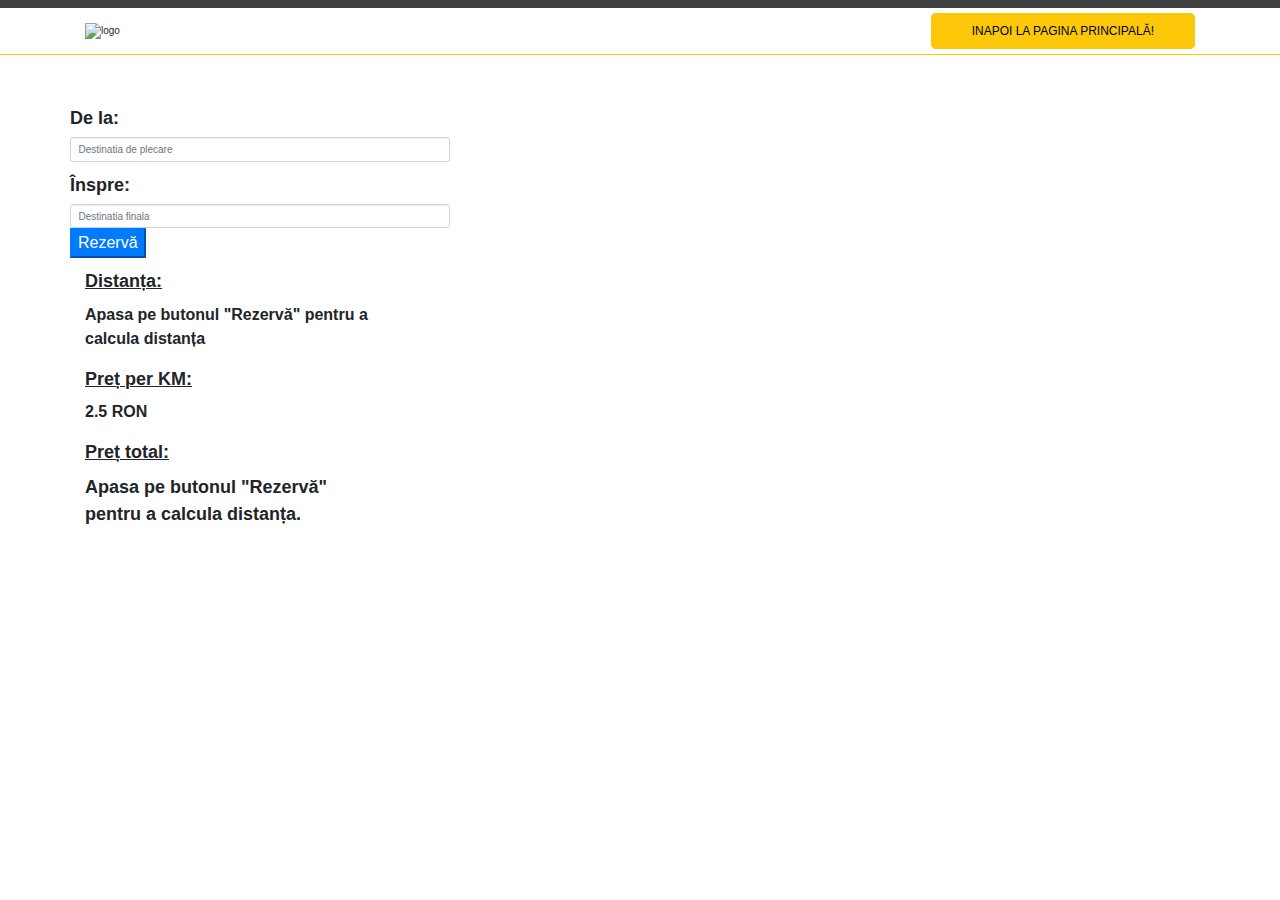
==== commit 1f452e03: "order: Rebase to old config and adjust the text only" ====
--- a/order.html
+++ b/order.html
@@ -64,30 +64,30 @@
 		<div class="container">
 			<div class="row">
 				<!-- left col -->
-				<div id="form" class="form-horizontal col-sm-8">
-					<div class="form-group">
-						<b><label for="from-input">De la:</label></b>
-						<input type="search" class="form-control" id="from-input" placeholder="From">
+				<div id="form" class="form-horizontal col-sm-4">
+					<div class="form-group">
+						<label for="from-input"><font size="4">De la:</font></label>
+						<input type="search" class="form-control" id="from-input" placeholder="Destinatia de plecare">
 						<!-- aria-describedby -->
 					</div>
 					<div class="form-group">
-						<b><label for="to-input">Înspre:</label></b>
-						<input type="search" class="form-control" id="to-input" placeholder="To">
-					<button id="submit" type="submit" class="btn btn-primary">Rezervă</button>
+						<label for="to-input"><font size='4'>Înspre:</font></label>
+						<input type="search" class="form-control" id="to-input" placeholder="Destinatia finala">
+					<button id="submit" type="submit" class="anybutton btn-primary"><font size='3'>Rezervă</font></button>
 				</div>
 				<!-- right col -->
-				<div id="form" class="form-horizontal col-sm-4">
-					<div class="form-group">
-						<b><label for="to-input">Distanța</label></b>
-						<label id="value-distance" class="form-text">Apasa pe butonul "Rezervă" pentru a calcula distanța</label>
-					</div>
-					<div class="form-group">
-						<b><label for="to-input">Preț per KM</label></b>
-						<label id="price" class="form-text">2.5 RON</label>
-					</div>
-					<div class="form-group">
-						<b><label for="to-input">Preț total</label></b>
-						<label id="value-price" class="form-text">Apasa pe butonul "Rezervă" pentru a calcula distanța</label>
+				<div id="text" class="form-horizontal col-sm-10">
+					<div class="form-group">
+						<label for="to-input"><u><font size='4'>Distanța:</font></u></label>
+						<label id="value-distance" class="form-text"><font size="3">Apasa pe butonul "Rezervă" pentru a calcula distanța</font></label>
+					</div>
+					<div class="form-group">
+						<label for="to-input"><u><font size='4'>Preț per KM:</font></u></label>
+						<label id="price" class="form-text"><font size='3'>2.5 RON</font></label>
+					</div>
+					<div class="form-group">
+						<label for="to-input"><u><font size='4'>Preț total:</font></u></label>
+						<label id="value-price" class="form-text"><font size='4'>Apasa pe butonul "Rezervă" pentru a calcula distanța.</font></label>
 					</div>
 				</div>
 			</div>
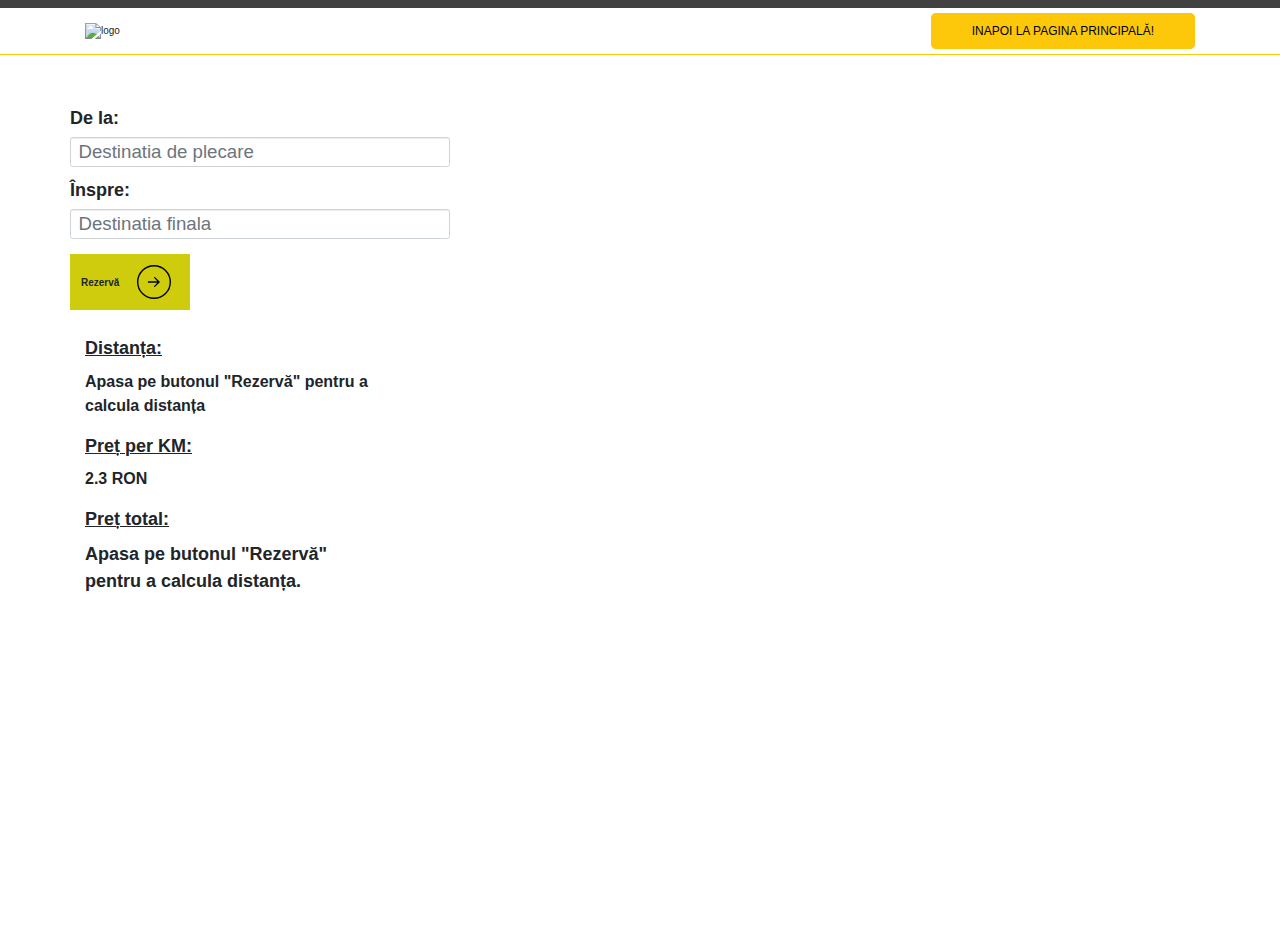
==== commit 1bf5e99c: "order: implement new order button, also change the price to 2.3 ron as well as incease the text box " ====
--- a/order.html
+++ b/order.html
@@ -67,13 +67,21 @@
 				<div id="form" class="form-horizontal col-sm-4">
 					<div class="form-group">
 						<label for="from-input"><font size="4">De la:</font></label>
-						<input type="search" class="form-control" id="from-input" placeholder="Destinatia de plecare">
+						<input style="height:30px;font-size:14pt;" type="search" class="form-control" id="from-input" placeholder="Destinatia de plecare">
 						<!-- aria-describedby -->
 					</div>
 					<div class="form-group">
 						<label for="to-input"><font size='4'>Înspre:</font></label>
-						<input type="search" class="form-control" id="to-input" placeholder="Destinatia finala">
-					<button id="submit" type="submit" class="anybutton btn-primary"><font size='3'>Rezervă</font></button>
+						<input style="height:30px;font-size:14pt;" type="search" class="form-control" id="to-input" placeholder="Destinatia finala">
+						<br>
+					<button id="submit" type="submit" class="button">
+						<span>Rezervă</span>
+						<svg width="34" height="34" viewBox="0 0 74 74" fill="none" xmlns="http://www.w3.org/2000/svg">
+							<circle cx="37" cy="37" r="35.5" stroke="black" stroke-width="3"></circle>
+							<path d="M25 35.5C24.1716 35.5 23.5 36.1716 23.5 37C23.5 37.8284 24.1716 38.5 25 38.5V35.5ZM49.0607 38.0607C49.6464 37.4749 49.6464 36.5251 49.0607 35.9393L39.5147 26.3934C38.9289 25.8076 37.9792 25.8076 37.3934 26.3934C36.8076 26.9792 36.8076 27.9289 37.3934 28.5147L45.8787 37L37.3934 45.4853C36.8076 46.0711 36.8076 47.0208 37.3934 47.6066C37.9792 48.1924 38.9289 48.1924 39.5147 47.6066L49.0607 38.0607ZM25 38.5L48 38.5V35.5L25 35.5V38.5Z" fill="black"></path>
+						</svg>
+					</button>
+				</br>
 				</div>
 				<!-- right col -->
 				<div id="text" class="form-horizontal col-sm-10">
@@ -83,7 +91,7 @@
 					</div>
 					<div class="form-group">
 						<label for="to-input"><u><font size='4'>Preț per KM:</font></u></label>
-						<label id="price" class="form-text"><font size='3'>2.5 RON</font></label>
+						<label id="price" class="form-text"><font size='3'>2.3 RON</font></label>
 					</div>
 					<div class="form-group">
 						<label for="to-input"><u><font size='4'>Preț total:</font></u></label>
@@ -180,7 +188,7 @@
 			var end = new google.maps.LatLng(locations[1].lat(), locations[1].lng());
 			var distance=calcDistance(start, end);
 			value_distance.innerHTML=distance;
-			value_price.innerHTML=(distance * 2.5) + " RON"; // We can use .toFixed()...
+			value_price.innerHTML=(distance * 2.3) + " RON"; // We can use .toFixed()...
 			var bounds = new google.maps.LatLngBounds();
 			bounds.extend(start);
 			bounds.extend(end);
--- a/assets/css/style.css
+++ b/assets/css/style.css
@@ -845,4 +845,36 @@
     .hide_desktop {
         display: none !important;
     }
-}+}
+
+button {
+    cursor: pointer;
+    font-weight: 900;
+    transition: all .2s;
+    padding: 10px 10px;
+    border-radius: 100px;
+    background: #cfcc0d;
+    border: 1px solid transparent;
+    display: flex;
+    align-items: center;
+    font-size: 50px;
+  }
+  
+  button:hover {
+    background: #cfcc0d;
+  }
+  
+  button > svg {
+    width: 50px;
+    margin-left: 10px;
+    transition: transform .3s ease-in-out;
+  }
+  
+  button:hover svg {
+    transform: translateX(5px);
+  }
+  
+  button:active {
+    transform: scale(0.95);
+  }
+  
